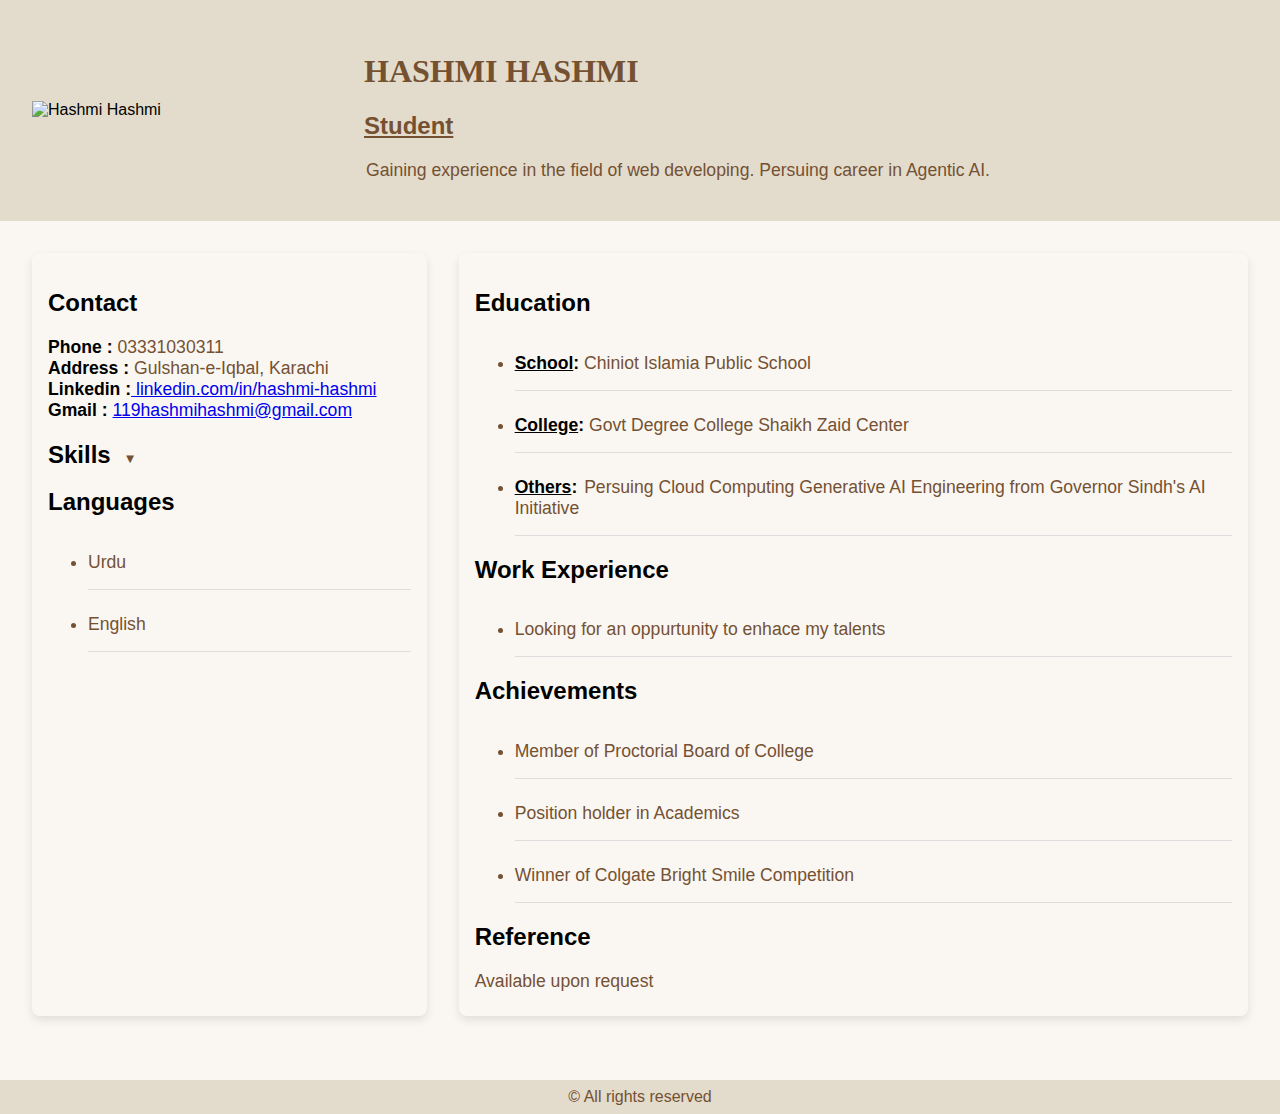
==== HTML code/index.html @ 87e269f7 "Structured Code" ====
<!DOCTYPE html>
<html lang="en">

<head>
    <meta charset="UTF-8">
    <meta name="viewport" content="width=device-width, initial-scale=1.0">
    <title> Static Resume</title>
    <link rel="stylesheet" href="resume.css">
</head>

    <body>
        <header>
                <div id="profile">
                        <img src="./profile.png" alt="Hashmi Hashmi" width="300">
                    <div>
                        <h1 id="profile_name"><b>HASHMI HASHMI</b></h1>
                        <h2 id="designation"><u>Student</u></h2>
                        <p id="description">Gaining experience in the field of web developing. Persuing career in
                         Agentic AI.</p>
                    </div>
                </div>  
            </header>
       
        <main>    
        <section class="left-column">
                <div>
                    <h2>Contact</h2>
                        <p>
                        <strong>Phone :</strong> 03331030311</span> <br>
                        <strong>Address :</strong> Gulshan-e-Iqbal, Karachi <br>
                        <strong>Linkedin :</strong><a href="https://www.linkedin.com/in/hashmi-hashmi-69b50b2b6" target="_blank"> linkedin.com/in/hashmi-hashmi</a><br>
                        <strong>Gmail :</strong> <a href="https://mail.google.com/mail/?view=cm&fs=1&to=119hashmihashmi@gmail.com" target="_blank">119hashmihashmi@gmail.com</a>
                        </p>
                </div>
                
                    <h2 onclick="toggleSection('skills-details')">Skills
                   <button>
                    <span id="skills-arrow" style="display: inline-block; transform: rotate(0deg);">&#9660</span>
                </button> </h2>
                    <div id="skills-details">
                        <ul>
                        <li>
                            <div>HTML</div>
                            <div class="progress-bar">
                                <div class="progress" style="width: 65%;"></div>
                            </div>
                        </li>

                        <li>
                            <div>CSS</div>
                            <div class="progress-bar">
                                <div class="progress" style="width: 45%;"></div>
                            </div>
                       </li>

                        <li>
                            <div>Typescript</div>
                            <div class="progress-bar">
                                <div class="progress" style="width: 45%;"></div>
                            </div>
                        </li>
                        <li>
                            <div>C++</div>
                            <div class="progress-bar">
                                <div class="progress" style="width: 30%"></div>
                            </div>
                    </li>
                    </ul>
                    </div>

                    <div>
                        <h2>Languages</h2>
                        <ul>
                        <li>Urdu</li>
                        <li>English</li>
                    </ul>
                    </div>
                </section>

                <section class="right-column">
                <div>
                    <h2>Education</h2>
                    <ul>
                    <li>
                    <strong><u>School</u>: </strong> Chiniot Islamia Public School</li>
                   <li> 
                    <strong><u>College</u>: </strong>
                    Govt Degree College Shaikh Zaid Center</li>
                    <li>
                    <strong><u>Others</u>: </strong>
                    <span id="description">Persuing Cloud Computing Generative AI Engineering from Governor Sindh's AI Initiative</span>
                </li>
                </ul>
                </div>
            
               <h2>Work Experience</h2>
               <ul>
               <li>Looking for an oppurtunity to enhace my talents</li>
              </ul>

              <h2>Achievements</h2>
              <ul>
              <li>Member of Proctorial Board of College</li>
              <li>Position holder in Academics</li>
              <li>Winner of Colgate Bright Smile Competition</li>
          </ul>
          <h2>Reference</h2>
          <p>Available upon request</p>
        </section> 
    </main>
       
        <footer>&copy; All rights reserved</footer>

<script src="script.js" defer></script>
</body>

</html>
---- HTML code/resume.css ----
body {
    background-color: #faf7f2;
    margin:0;
    padding: 0;
    font-family:'Lucida Sans', 'Lucida Grande', Geneva, Verdana, sans-serif
}
header {
    background-color: #e3dccc;
    padding: 2rem;
}

#profile{
    display: flex;
    align-items: center;
    gap: 2rem;
}

#profile_name {
    font-family: Georgia, Times, 'Times New Roman', serif;
    color :#745131;
}

h2, strong {
    color:#000000;
}

#designation {
  color:#755134;
}
main {
    display: grid;
    grid-template-columns: 1fr 2fr;
    gap: 2rem;
    padding: 2rem;
}
.left-column, .right-column {
    padding: 1rem;
    border-radius: 8px;
    box-shadow: 0 4px 10px rgba(0, 0, 0, 0.1);
    
}
li , p {
    font-size: 1.1rem;
    color: #755134;
    margin-bottom: 0.5rem;
}
.progress-bar {
    background-color:#e3dccc;
    border-radius: 10px;
    height: 10px;
    width: 70%;
}
.progress {
    background-color: #755134;
    height: 100%;
    border-radius: 10px;
}

li {
    padding: 1rem 0;
    border-bottom: 1px solid #ddd;
}
#description{
    margin-left: 2px;
    color: #755134;
}
#skills-details{
    display: none;
}
button {
    border: none;
    background-color: #faf7f2;
    cursor: pointer;
}

span{
    color: #755134;
}
#skills-arrow{
    transition: transform 0.3s ease;
}
footer{
    text-align: center;
    padding: 0.5rem;
    color:#745131;
    background:#e3dccc;
    margin-top: 2rem;
}

/* For mobile */
@media (max-width: 426px) {
    main {
        display: block;
    }
    h1, h2 {
        font-size: 1.2rem;
    }
    #profile {
        display: block ;
        text-align: center;
    }
    img {
        width: 100%;
        max-width: 150px;
    }
    footer {
        font-size: 0.6rem; 
    }
}

/* For Tablet */
@media (min-width: 426px) and (max-width: 768px) {
    main {
        grid-template-columns: 1fr; 
        gap: 1.5rem; 
    }

    #profile {
        flex-direction: column; 
        align-items: center;
        text-align: center;
    }

    img {
        max-width: 200px; 
    }

    h1, h2 {
        font-size: 1.5rem; 
    }

    .left-column, .right-column {
        box-shadow: 0 4px 10px rgba(0, 0, 0, 0.1); 
        padding: 0.8rem; 
    }
    footer {
        font-size: 0.8rem; 
    }
}
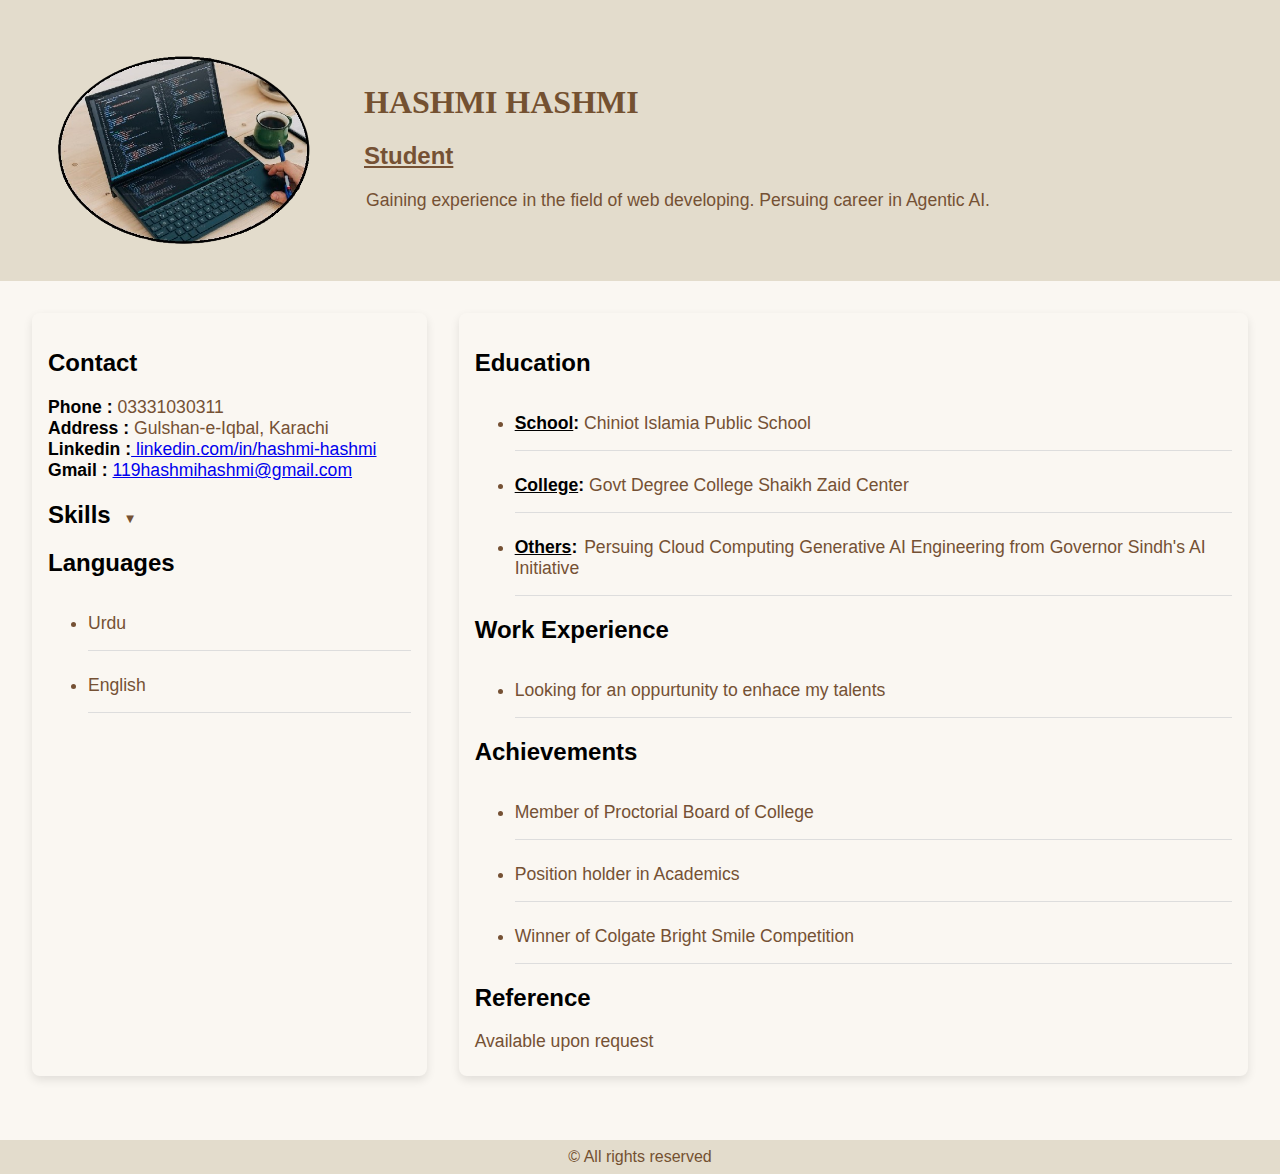
==== commit 210018af: "improved code" ====
--- a/HTML code/index.html
+++ b/HTML code/index.html
@@ -11,7 +11,7 @@
     <body>
         <header>
                 <div id="profile">
-                        <img src="./profile.png" alt="Hashmi Hashmi" width="300">
+                        <img src="/Profile image/profile.png" alt="Hashmi Hashmi" width="300">
                     <div>
                         <h1 id="profile_name"><b>HASHMI HASHMI</b></h1>
                         <h2 id="designation"><u>Student</u></h2>
